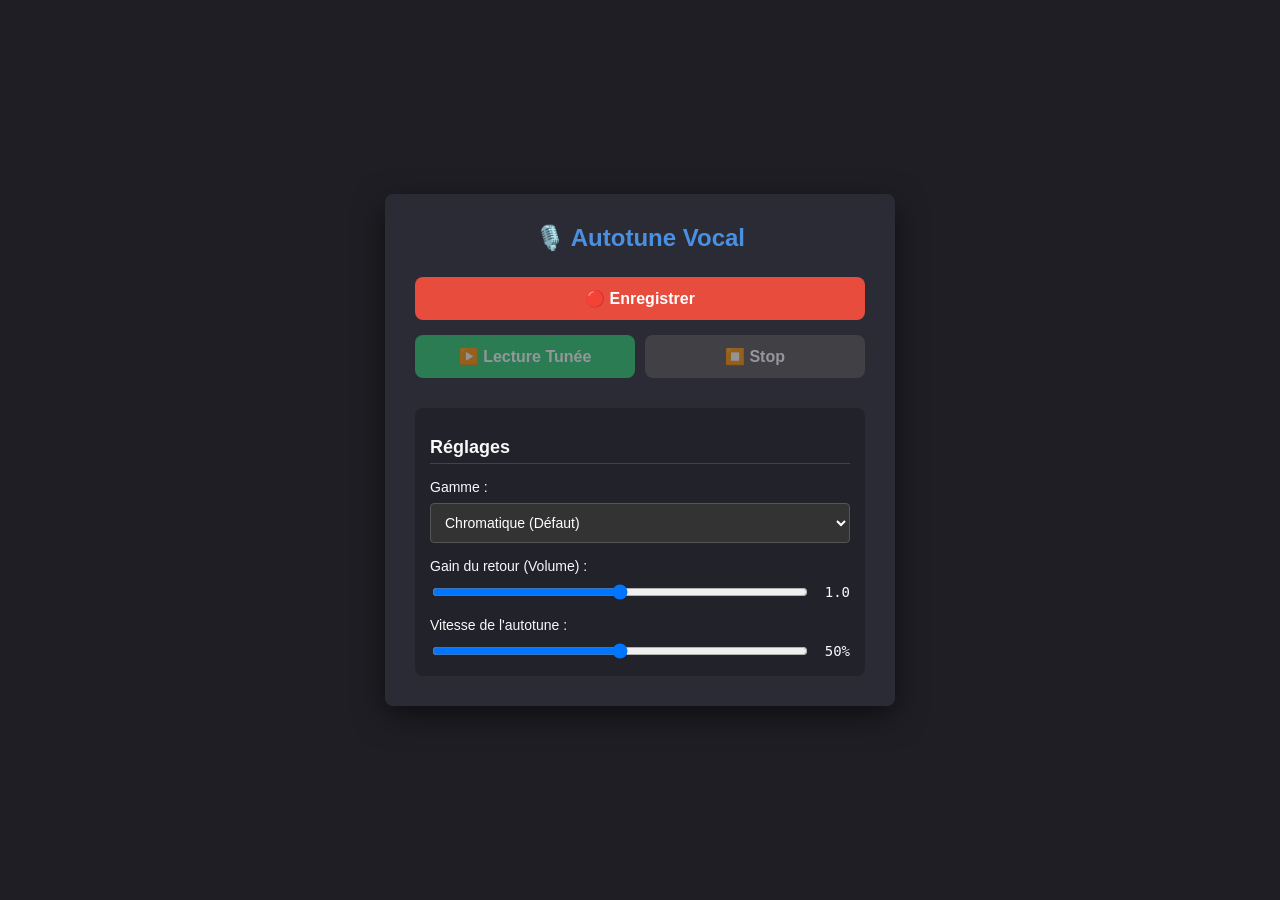
==== autotune-app/index.html @ 8a39f038 "feat: Add autotune UI and audio logic - Added `index.html` with record button, playback, and autotun" ====
<!DOCTYPE html>
<html lang="fr">
<head>
    <meta charset="UTF-8">
    <meta name="viewport" content="width=device-width, initial-scale=1.0">
    <title>Studio Autotune Web</title>
    <link rel="stylesheet" href="style.css">
</head>
<body>
    <div class="autotune-container">
        <h1>🎙️ Autotune Vocal</h1>

        <div class="controls-section">
            <div class="record-container">
                <button id="recordBtn" class="btn record">🔴 Enregistrer</button>
                <div id="recordingIndicator" class="indicator hidden">Enregistrement en cours...</div>
            </div>

            <div class="playback-controls">
                <button id="playBtn" class="btn play" disabled>▶️ Lecture Tunée</button>
                <button id="stopBtn" class="btn stop" disabled>⏹️ Stop</button>
            </div>
        </div>

        <div class="settings-section">
            <h2>Réglages</h2>

            <div class="setting-group">
                <label for="scaleSelect">Gamme :</label>
                <select id="scaleSelect">
                    <option value="chromatic">Chromatique (Défaut)</option>
                    <option value="major">Majeure</option>
                    <option value="minor">Mineure</option>
                    <option value="pentatonic">Pentatonique</option>
                </select>
            </div>

            <div class="setting-group">
                <label for="gainSlider">Gain du retour (Volume) :</label>
                <div class="slider-container">
                    <input type="range" id="gainSlider" min="0" max="2" step="0.1" value="1">
                    <span id="gainValue">1.0</span>
                </div>
            </div>

            <div class="setting-group">
                <label for="retuneSpeed">Vitesse de l'autotune :</label>
                <div class="slider-container">
                    <input type="range" id="retuneSpeed" min="0" max="1" step="0.01" value="0.5">
                    <span id="speedValue">50%</span>
                </div>
            </div>
        </div>

        <div class="export-section">
            <a id="downloadLink" class="btn export hidden" download="vocal_autotuned.wav">💾 Télécharger l'audio tuné</a>
        </div>
    </div>

    <script src="script.js"></script>
</body>
</html>
---- autotune-app/style.css ----
:root {
    --bg-color: #1e1e24;
    --panel-bg: #2b2b36;
    --text-color: #f8f9fa;
    --accent-color: #4a90e2;
    --record-color: #e74c3c;
    --play-color: #2ecc71;
    --border-radius: 8px;
}

body {
    font-family: 'Segoe UI', Tahoma, Geneva, Verdana, sans-serif;
    background-color: var(--bg-color);
    color: var(--text-color);
    display: flex;
    justify-content: center;
    align-items: center;
    min-height: 100vh;
    margin: 0;
}

.autotune-container {
    background-color: var(--panel-bg);
    padding: 30px;
    border-radius: var(--border-radius);
    box-shadow: 0 10px 30px rgba(0, 0, 0, 0.5);
    width: 100%;
    max-width: 450px;
}

h1 {
    text-align: center;
    margin-top: 0;
    margin-bottom: 25px;
    font-size: 24px;
    color: var(--accent-color);
}

h2 {
    font-size: 18px;
    margin-bottom: 15px;
    border-bottom: 1px solid #444;
    padding-bottom: 5px;
}

.controls-section {
    display: flex;
    flex-direction: column;
    gap: 15px;
    margin-bottom: 30px;
}

.record-container {
    display: flex;
    flex-direction: column;
    align-items: center;
    gap: 10px;
}

.btn {
    border: none;
    border-radius: var(--border-radius);
    padding: 12px 20px;
    font-size: 16px;
    font-weight: bold;
    cursor: pointer;
    transition: transform 0.1s, opacity 0.2s;
    width: 100%;
    box-sizing: border-box;
    text-align: center;
    text-decoration: none;
    display: inline-block;
}

.btn:active {
    transform: scale(0.98);
}

.btn:disabled {
    opacity: 0.5;
    cursor: not-allowed;
}

.btn.record {
    background-color: var(--record-color);
    color: white;
}

.btn.record.recording {
    animation: pulse 1.5s infinite;
}

.btn.play {
    background-color: var(--play-color);
    color: white;
}

.btn.stop {
    background-color: #555;
    color: white;
}

.btn.export {
    background-color: var(--accent-color);
    color: white;
    margin-top: 20px;
}

.playback-controls {
    display: flex;
    gap: 10px;
}

.playback-controls .btn {
    flex: 1;
}

.indicator {
    color: var(--record-color);
    font-size: 14px;
    font-weight: bold;
}

.hidden {
    display: none !important;
}

.settings-section {
    background-color: rgba(0, 0, 0, 0.2);
    padding: 15px;
    border-radius: var(--border-radius);
}

.setting-group {
    margin-bottom: 15px;
}

.setting-group:last-child {
    margin-bottom: 0;
}

label {
    display: block;
    margin-bottom: 8px;
    font-size: 14px;
}

select {
    width: 100%;
    padding: 10px;
    border-radius: 4px;
    background-color: #333;
    color: white;
    border: 1px solid #555;
    font-size: 14px;
}

.slider-container {
    display: flex;
    align-items: center;
    gap: 10px;
}

input[type="range"] {
    flex: 1;
    cursor: pointer;
}

span#gainValue, span#speedValue {
    min-width: 30px;
    text-align: right;
    font-family: monospace;
    font-size: 14px;
}

@keyframes pulse {
    0% { transform: scale(1); box-shadow: 0 0 0 0 rgba(231, 76, 60, 0.7); }
    50% { transform: scale(1.02); box-shadow: 0 0 0 10px rgba(231, 76, 60, 0); }
    100% { transform: scale(1); box-shadow: 0 0 0 0 rgba(231, 76, 60, 0); }
}
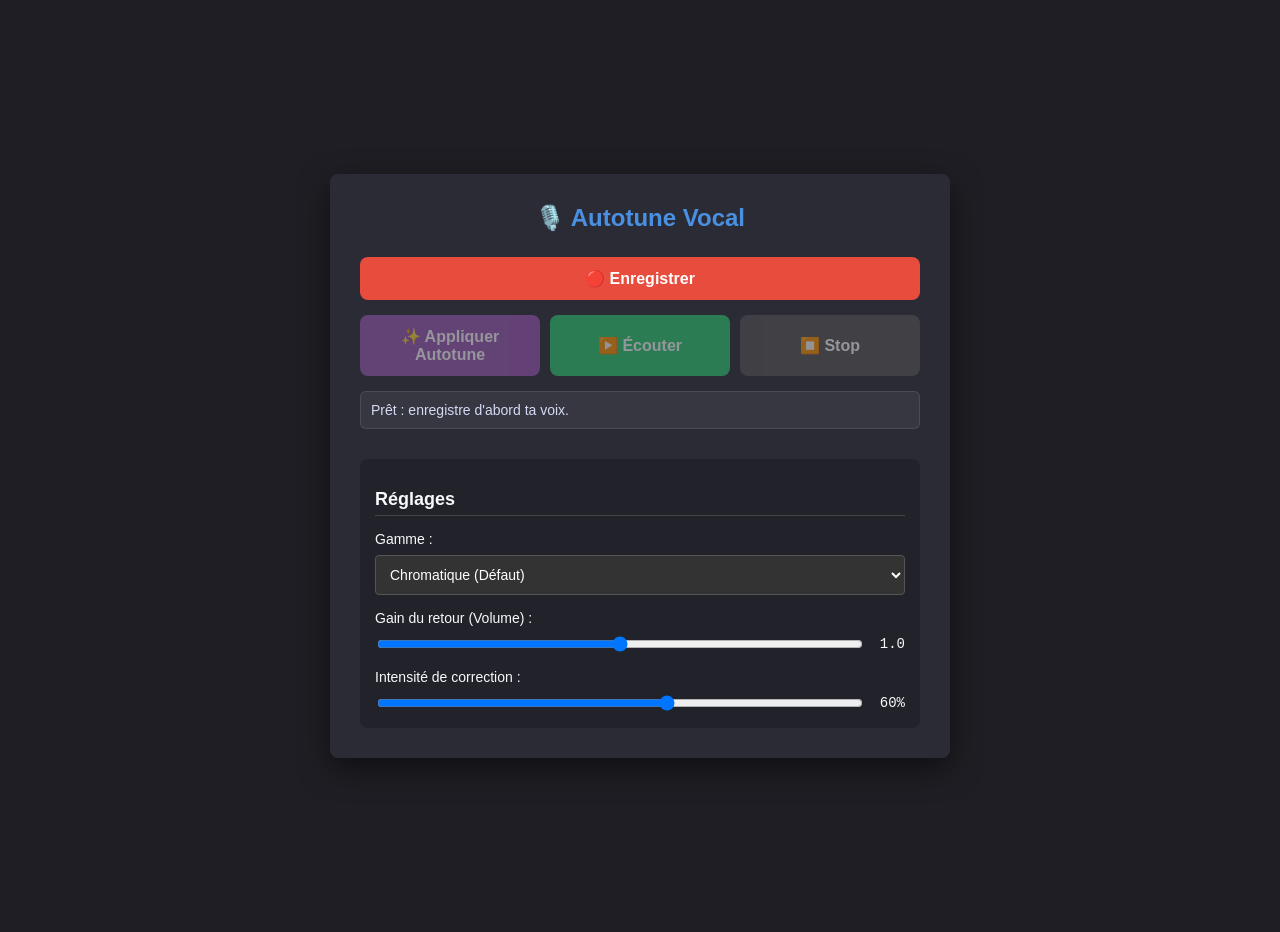
==== commit 502331b6: "Add in-browser recording and autotune processing workflow" ====
--- a/autotune-app/index.html
+++ b/autotune-app/index.html
@@ -17,9 +17,12 @@
             </div>
 
             <div class="playback-controls">
-                <button id="playBtn" class="btn play" disabled>▶️ Lecture Tunée</button>
+                <button id="processBtn" class="btn process" disabled>✨ Appliquer Autotune</button>
+                <button id="playBtn" class="btn play" disabled>▶️ Écouter</button>
                 <button id="stopBtn" class="btn stop" disabled>⏹️ Stop</button>
             </div>
+
+            <p id="statusText" class="status">Prêt.</p>
         </div>
 
         <div class="settings-section">
@@ -44,16 +47,16 @@
             </div>
 
             <div class="setting-group">
-                <label for="retuneSpeed">Vitesse de l'autotune :</label>
+                <label for="retuneSpeed">Intensité de correction :</label>
                 <div class="slider-container">
-                    <input type="range" id="retuneSpeed" min="0" max="1" step="0.01" value="0.5">
-                    <span id="speedValue">50%</span>
+                    <input type="range" id="retuneSpeed" min="0" max="1" step="0.01" value="0.6">
+                    <span id="speedValue">60%</span>
                 </div>
             </div>
         </div>
 
         <div class="export-section">
-            <a id="downloadLink" class="btn export hidden" download="vocal_autotuned.wav">💾 Télécharger l'audio tuné</a>
+            <a id="downloadLink" class="btn export hidden" download="vocal_autotuned.wav">💾 Télécharger l'audio autotuné</a>
         </div>
     </div>
 
--- a/autotune-app/style.css
+++ b/autotune-app/style.css
@@ -5,6 +5,7 @@
     --accent-color: #4a90e2;
     --record-color: #e74c3c;
     --play-color: #2ecc71;
+    --process-color: #9b59b6;
     --border-radius: 8px;
 }
 
@@ -17,6 +18,7 @@
     align-items: center;
     min-height: 100vh;
     margin: 0;
+    padding: 16px;
 }
 
 .autotune-container {
@@ -25,7 +27,7 @@
     border-radius: var(--border-radius);
     box-shadow: 0 10px 30px rgba(0, 0, 0, 0.5);
     width: 100%;
-    max-width: 450px;
+    max-width: 560px;
 }
 
 h1 {
@@ -90,6 +92,11 @@
     animation: pulse 1.5s infinite;
 }
 
+.btn.process {
+    background-color: var(--process-color);
+    color: white;
+}
+
 .btn.play {
     background-color: var(--play-color);
     color: white;
@@ -107,18 +114,25 @@
 }
 
 .playback-controls {
-    display: flex;
+    display: grid;
+    grid-template-columns: repeat(3, minmax(0, 1fr));
     gap: 10px;
-}
-
-.playback-controls .btn {
-    flex: 1;
 }
 
 .indicator {
     color: var(--record-color);
     font-size: 14px;
     font-weight: bold;
+}
+
+.status {
+    margin: 0;
+    font-size: 14px;
+    color: #d4daf3;
+    background: rgba(255, 255, 255, 0.06);
+    border: 1px solid rgba(255, 255, 255, 0.1);
+    border-radius: 6px;
+    padding: 10px;
 }
 
 .hidden {
@@ -178,3 +192,9 @@
     50% { transform: scale(1.02); box-shadow: 0 0 0 10px rgba(231, 76, 60, 0); }
     100% { transform: scale(1); box-shadow: 0 0 0 0 rgba(231, 76, 60, 0); }
 }
+
+@media (max-width: 640px) {
+    .playback-controls {
+        grid-template-columns: 1fr;
+    }
+}
